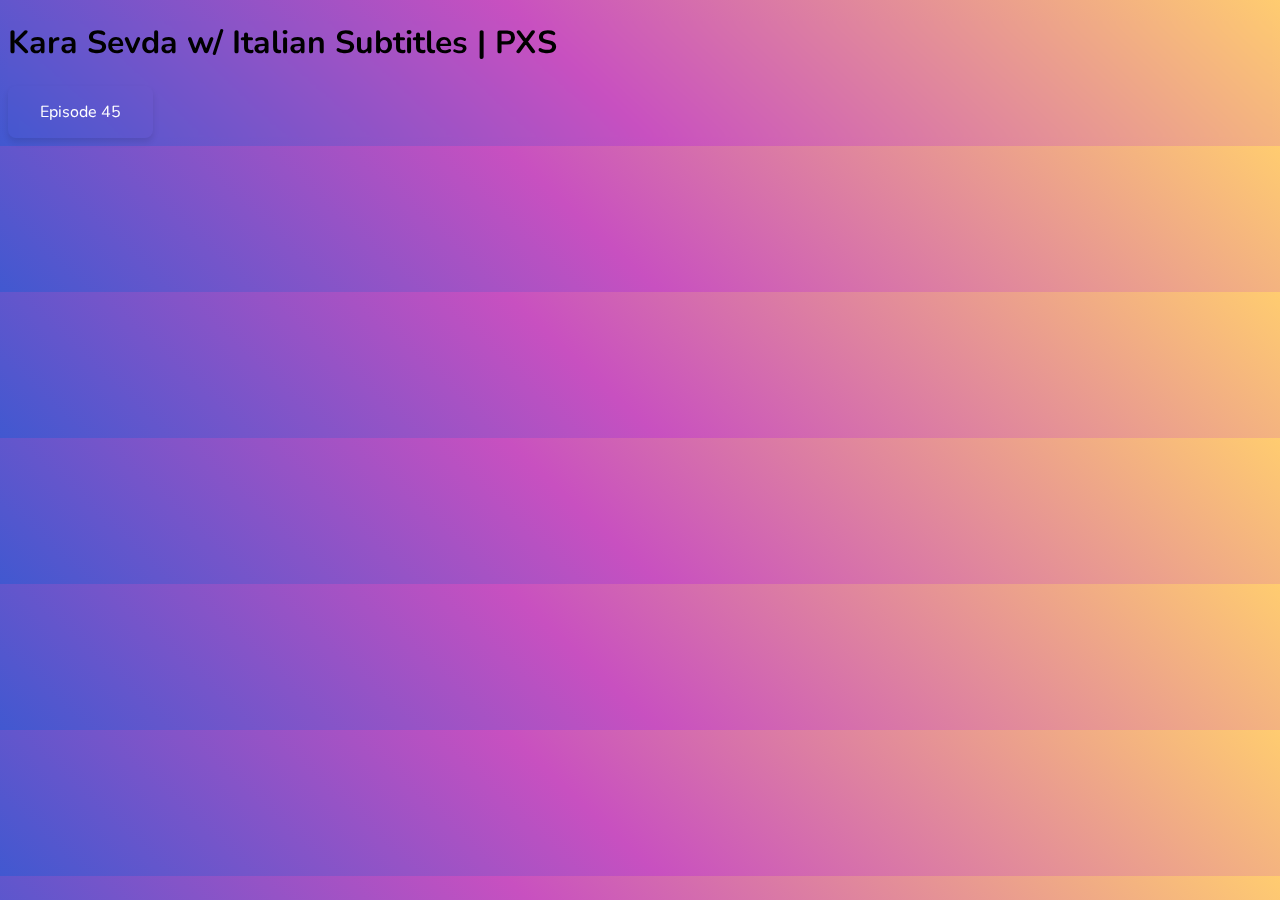
==== index.html @ 5da2f7a0 "style fix" ====
<!DOCTYPE html>
<html lang="en">
<head>
    <meta charset="UTF-8">
    <meta name="viewport" content="width=device-width, initial-scale=1.0">
    <title>Kara Sevda</title>
    <link rel="stylesheet" href="https://pxs-yt.github.io/karasevda/style.css">
</head>
<div class="blur">
<body>
    <h1>Kara Sevda w/ Italian Subtitles | PXS</h1>
    <button type="button" class="main-button" id="ep-45">
        <span class="main-button-text">Episode 45</span>
    </button>
</body>
</div>
</html>
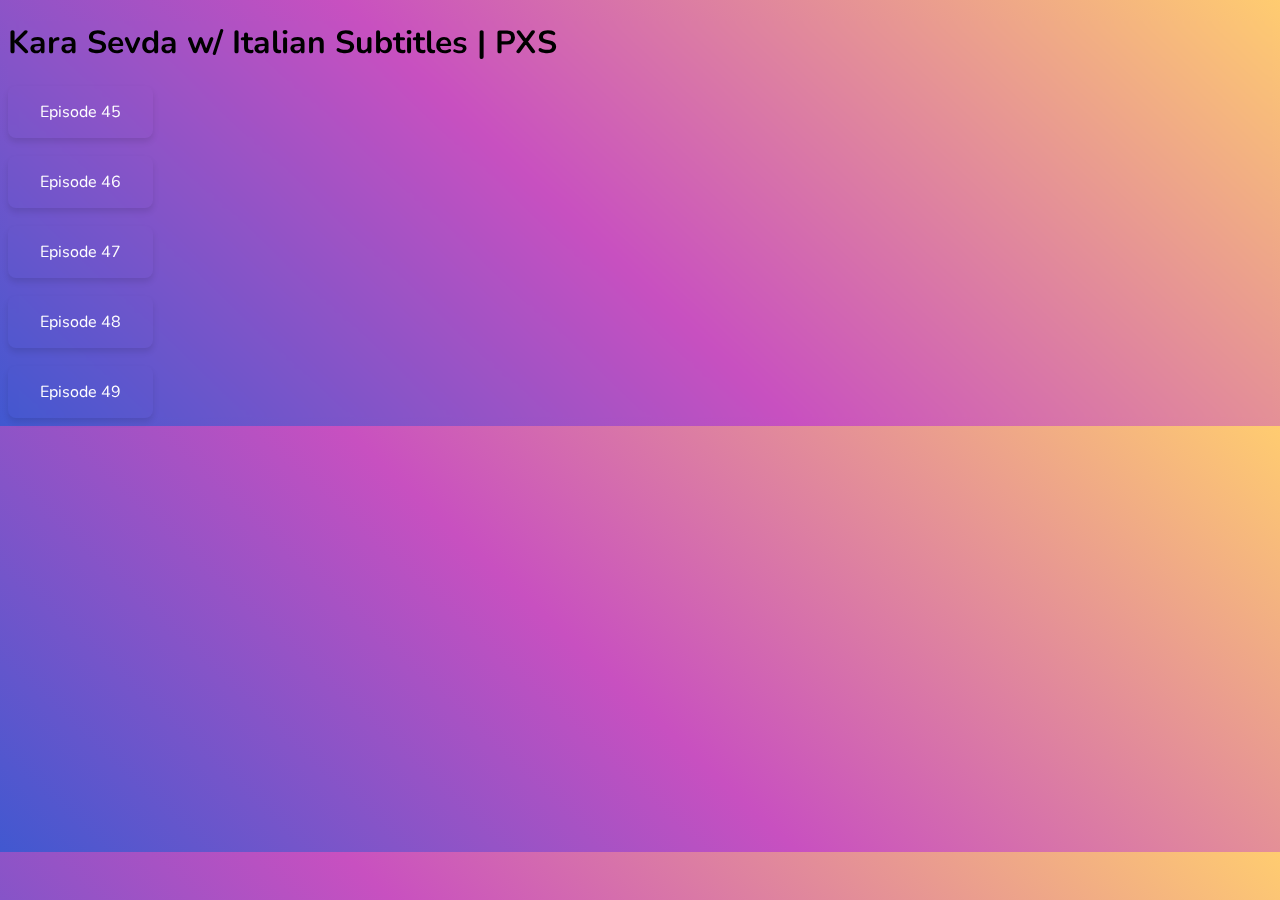
==== commit eaa43089: "added up to episode 49" ====
--- a/index.html
+++ b/index.html
@@ -12,6 +12,26 @@
     <button type="button" class="main-button" id="ep-45">
         <span class="main-button-text">Episode 45</span>
     </button>
+    <br><br>
+    <button type="button" class="main-button" id="ep-46">
+        <span class="main-button-text">Episode 46</span>
+    </button>
+    <br><br>
+    <button type="button" class="main-button" id="ep-47">
+        <span class="main-button-text">Episode 47</span>
+    </button>
+    <br><br>
+    <button type="button" class="main-button" id="ep-48">
+        <span class="main-button-text">Episode 48</span>
+    </button>
+    <br><br>
+    <button type="button" class="main-button" id="ep-49">
+        <span class="main-button-text">Episode 49</span>
+    </button>
+
+
+    <!-- SCRIPT.JS FILE -->
+    <script src="https://pxs-yt.github.io/karasevda/script.js"></script>
 </body>
 </div>
 </html>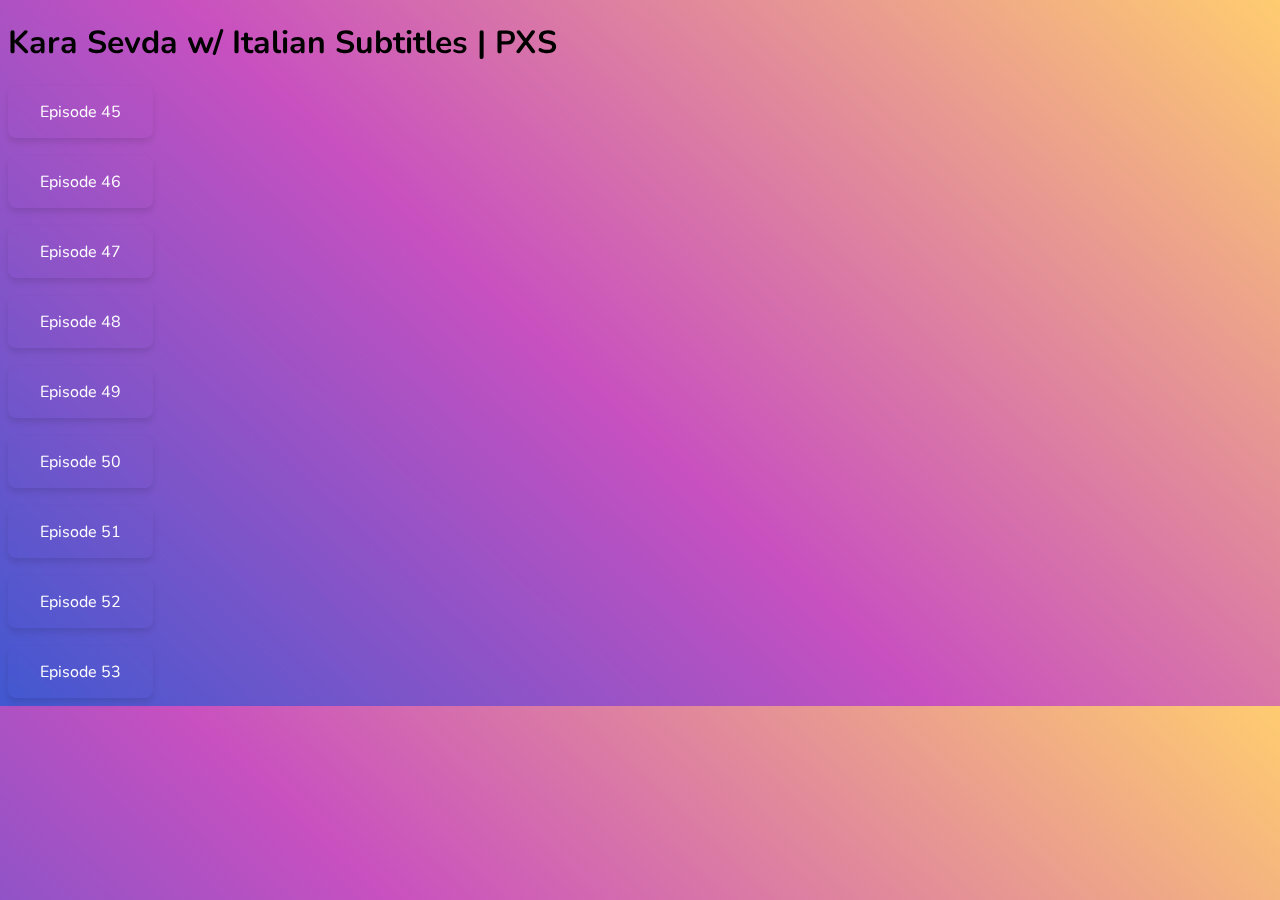
==== commit 7df622fa: "added 4 new episodes (50-53)" ====
--- a/index.html
+++ b/index.html
@@ -28,6 +28,23 @@
     <button type="button" class="main-button" id="ep-49">
         <span class="main-button-text">Episode 49</span>
     </button>
+    <br><br>
+    <button type="button" class="main-button" id="ep-50">
+        <span class="main-button-text">Episode 50</span>
+    </button>
+    <br><br>
+    <button type="button" class="main-button" id="ep-51">
+        <span class="main-button-text">Episode 51</span>
+    </button>
+    <br><br>
+    <button type="button" class="main-button" id="ep-52">
+        <span class="main-button-text">Episode 52</span>
+    </button>
+    <br><br>
+    <button type="button" class="main-button" id="ep-53">
+        <span class="main-button-text">Episode 53</span>
+    </button>
+
 
 
     <!-- SCRIPT.JS FILE -->
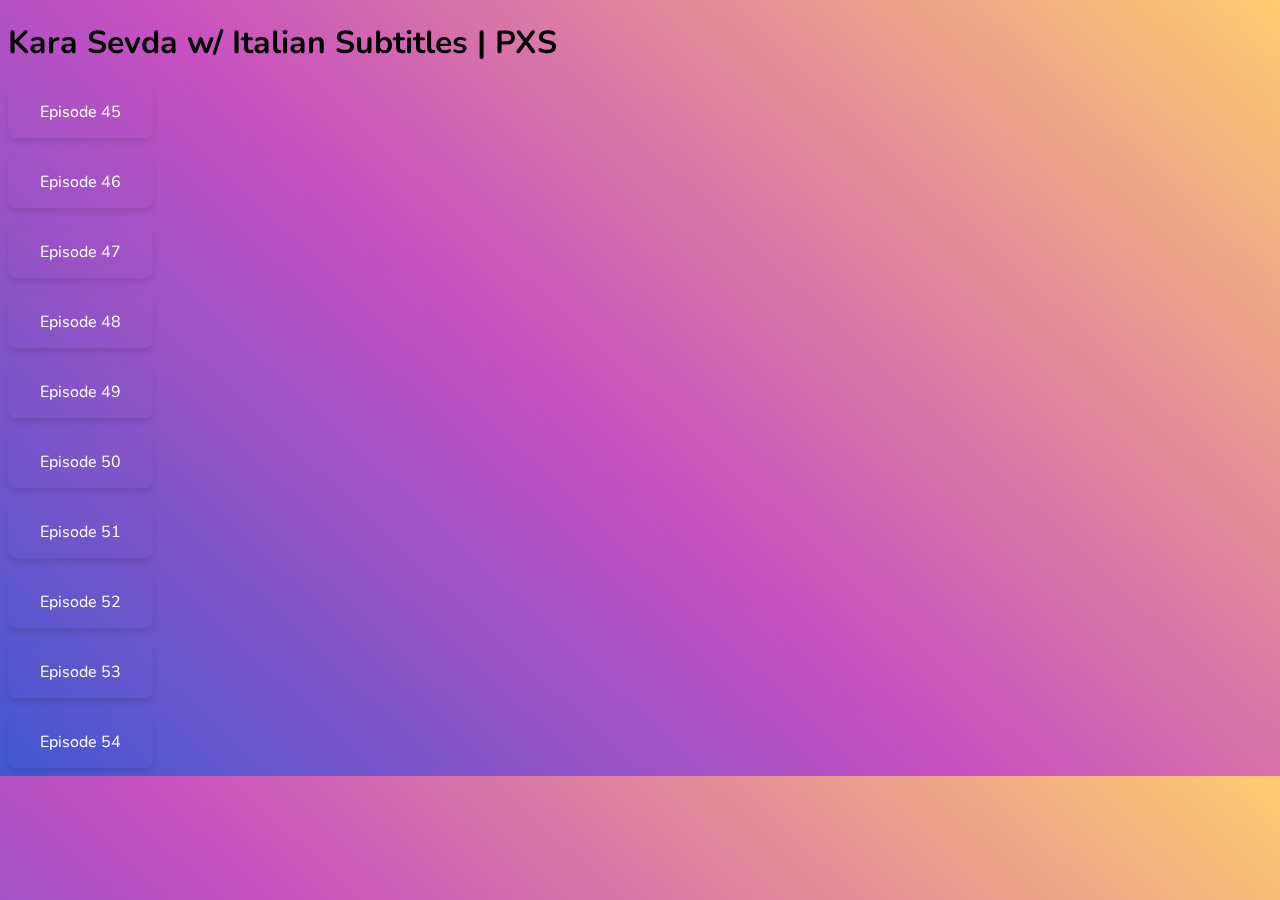
==== commit 6ef1a46e: "added kara sevda 54" ====
--- a/index.html
+++ b/index.html
@@ -44,6 +44,10 @@
     <button type="button" class="main-button" id="ep-53">
         <span class="main-button-text">Episode 53</span>
     </button>
+    <br><br>
+    <button type="button" class="main-button" id="ep-54">
+        <span class="main-button-text">Episode 54</span>
+    </button>
 
 
 
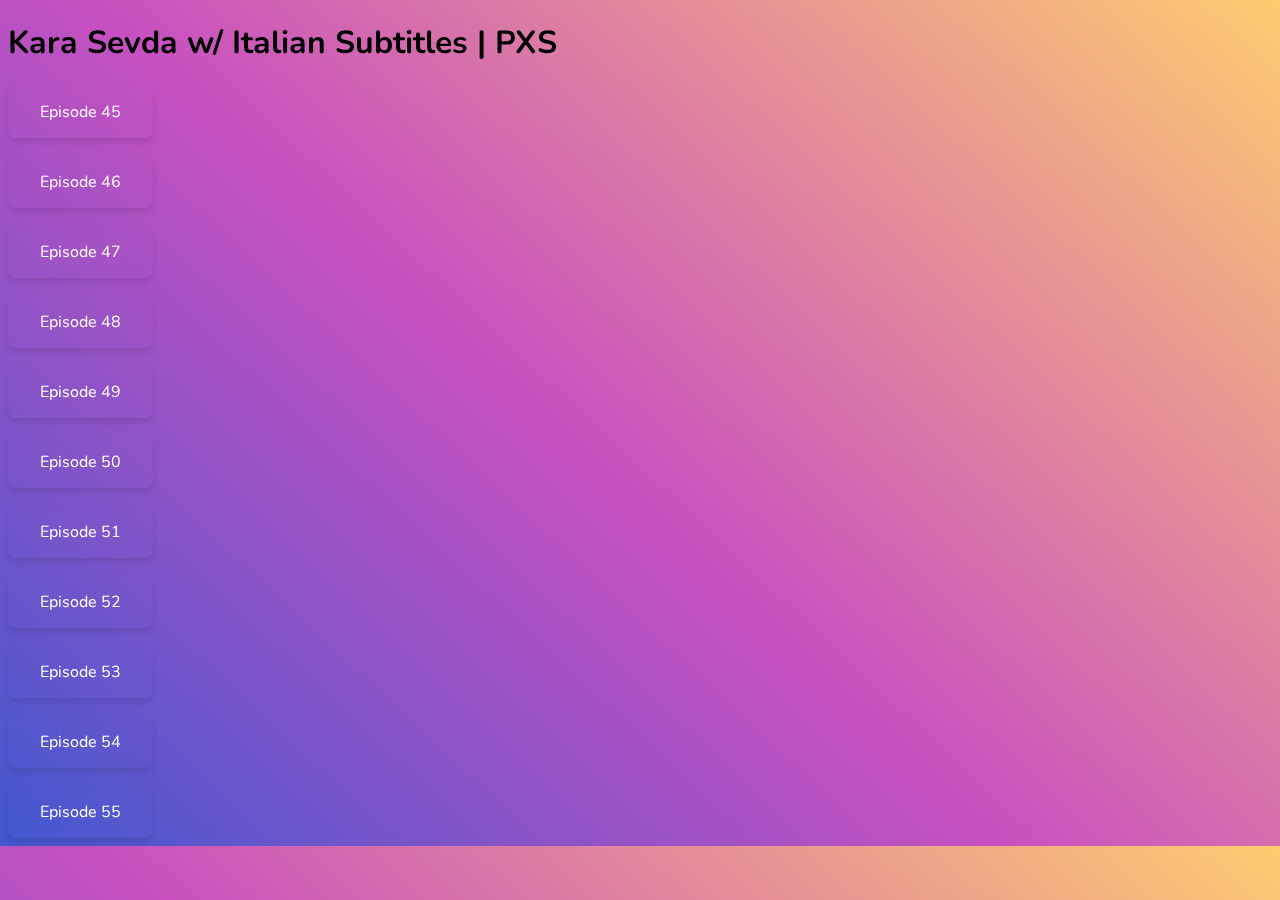
==== commit 8b440bdb: "added kara sevda 55" ====
--- a/index.html
+++ b/index.html
@@ -48,6 +48,10 @@
     <button type="button" class="main-button" id="ep-54">
         <span class="main-button-text">Episode 54</span>
     </button>
+    <br><br>
+    <button type="button" class="main-button" id="ep-55">
+        <span class="main-button-text">Episode 55</span>
+    </button>
 
 
 
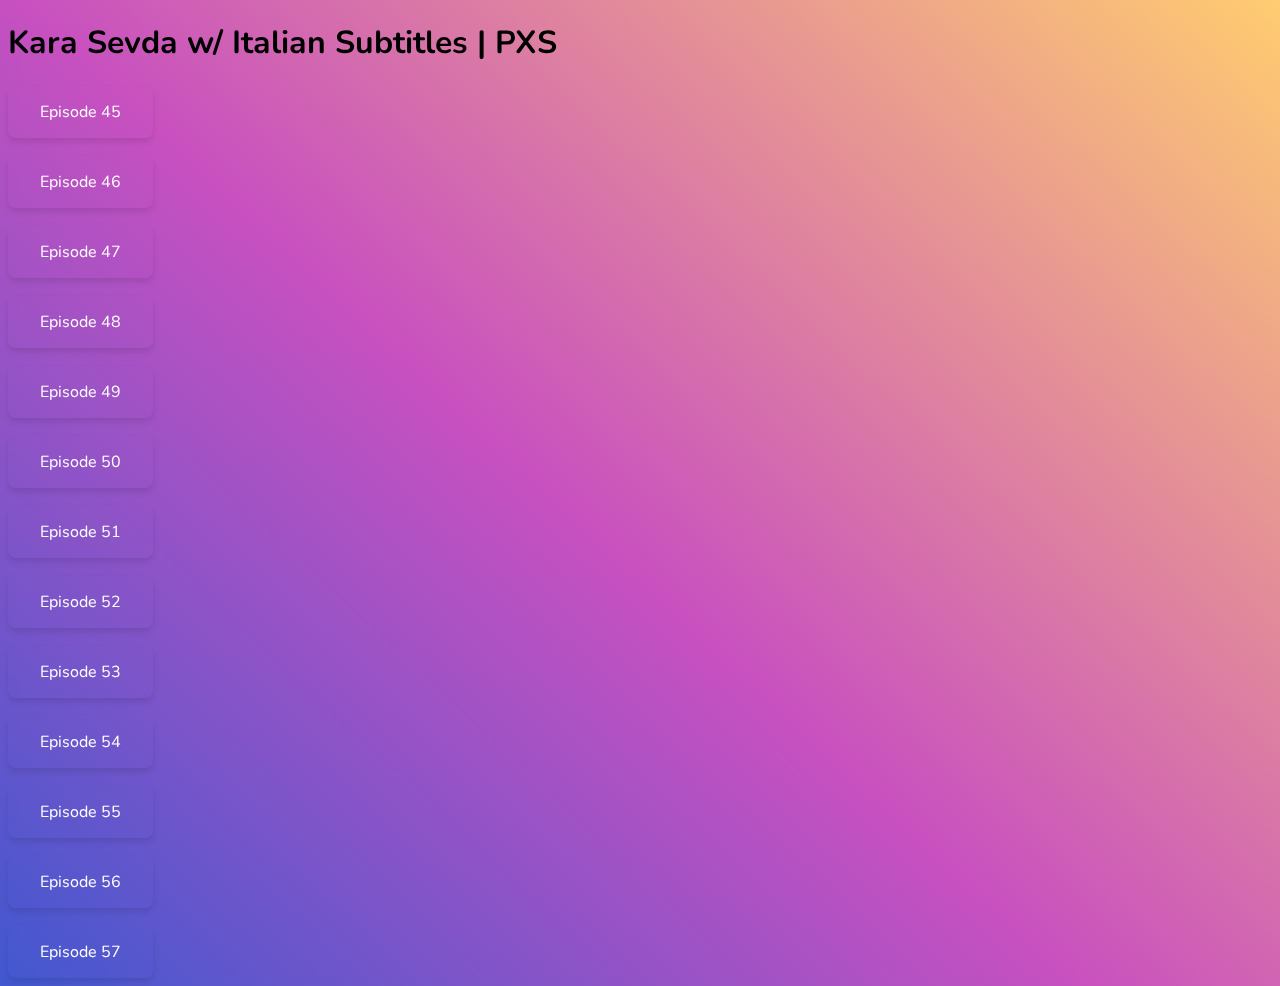
==== commit 8b88e3c5: "added kara sevda 56 & 57 (w/ it subt)" ====
--- a/index.html
+++ b/index.html
@@ -52,6 +52,14 @@
     <button type="button" class="main-button" id="ep-55">
         <span class="main-button-text">Episode 55</span>
     </button>
+    <br><br>
+    <button type="button" class="main-button" id="ep-56">
+        <span class="main-button-text">Episode 56</span>
+    </button>
+    <br><br>
+    <button type="button" class="main-button" id="ep-57">
+        <span class="main-button-text">Episode 57</span>
+    </button>
 
 
 
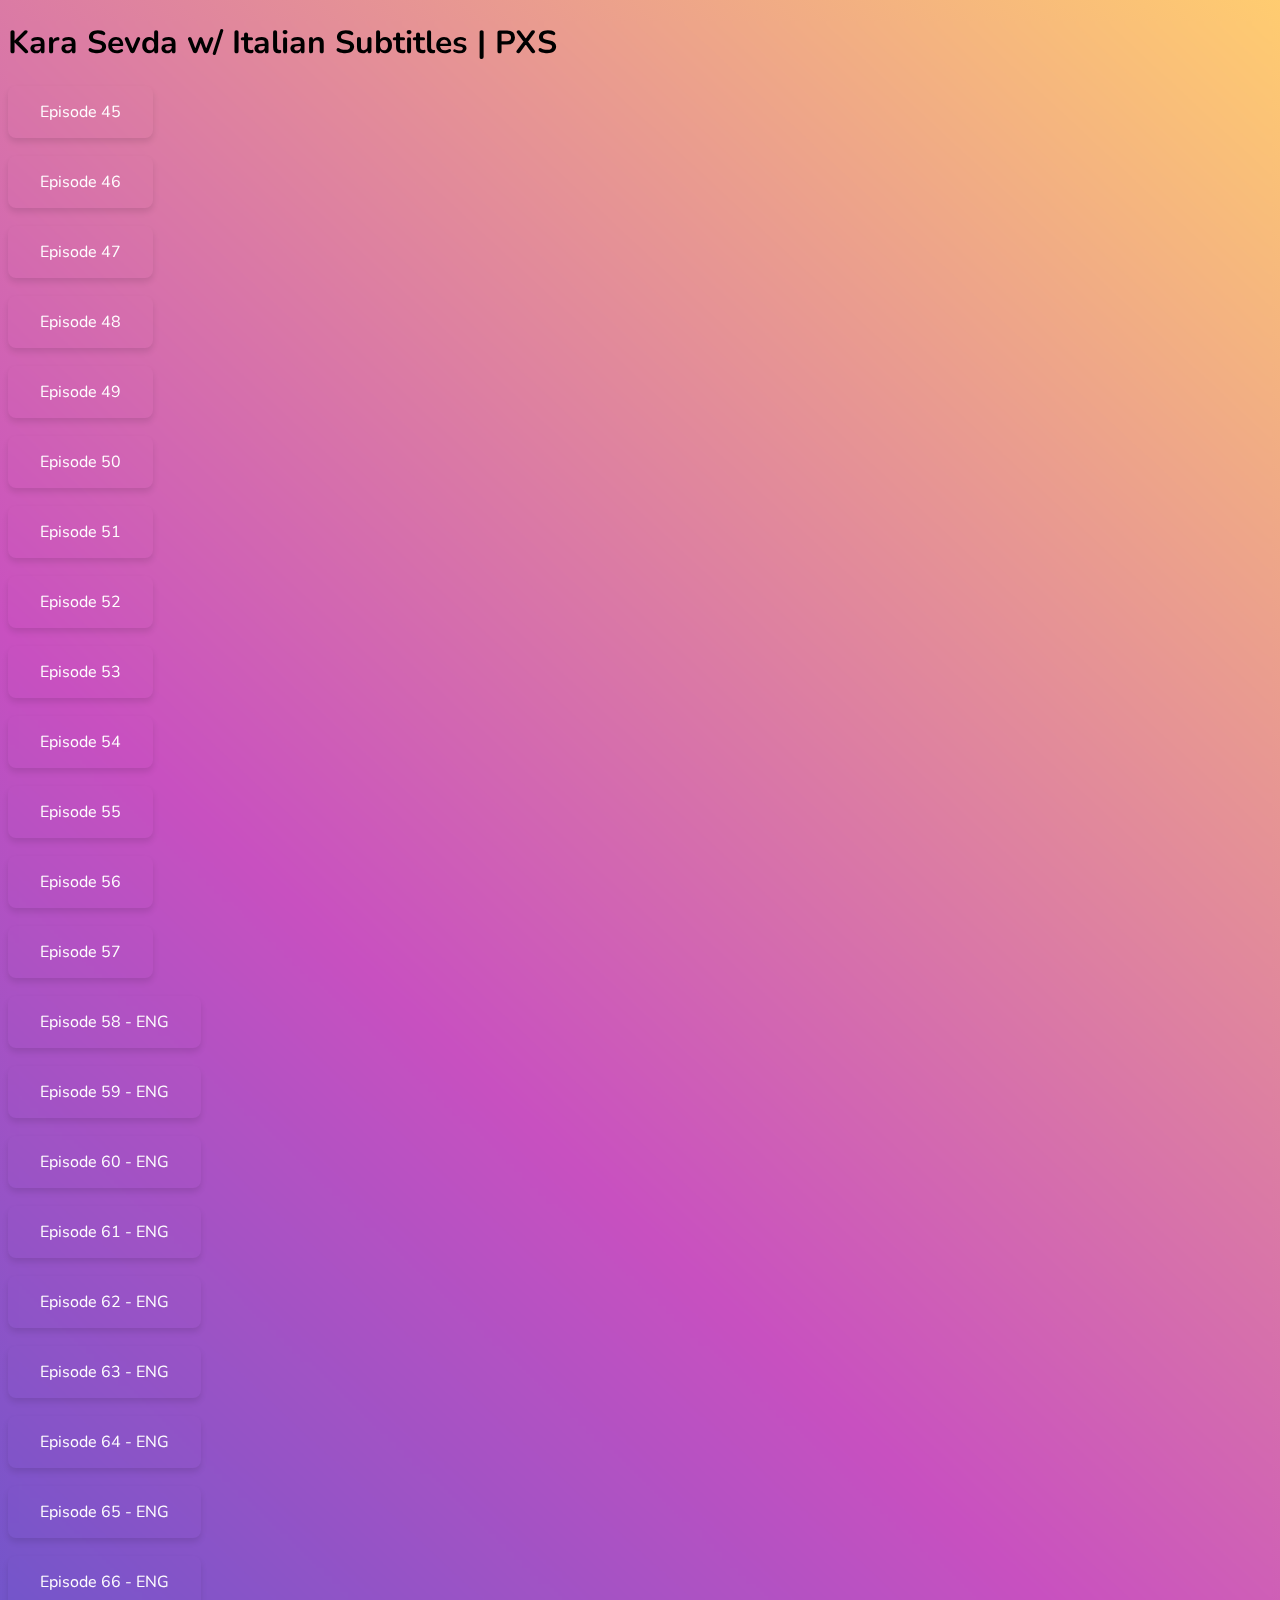
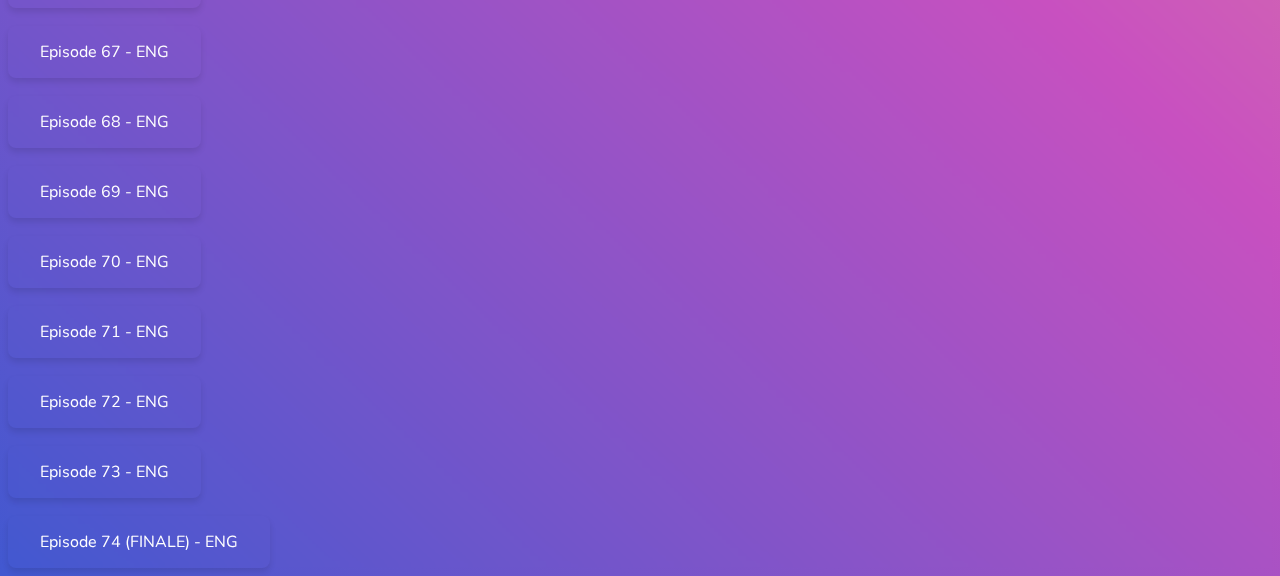
==== commit 664267a6: "finished all kara sevda episodes" ====
--- a/index.html
+++ b/index.html
@@ -60,6 +60,74 @@
     <button type="button" class="main-button" id="ep-57">
         <span class="main-button-text">Episode 57</span>
     </button>
+    <br><br>
+    <button type="button" class="main-button" id="ep-58">
+        <span class="main-button-text">Episode 58 - ENG</span>
+    </button>
+    <br><br>
+    <button type="button" class="main-button" id="ep-59">
+        <span class="main-button-text">Episode 59 - ENG</span>
+    </button>
+    <br><br>
+    <button type="button" class="main-button" id="ep-60">
+        <span class="main-button-text">Episode 60 - ENG</span>
+    </button>
+    <br><br>
+    <button type="button" class="main-button" id="ep-61">
+        <span class="main-button-text">Episode 61 - ENG</span>
+    </button>
+    <br><br>
+    <button type="button" class="main-button" id="ep-62">
+        <span class="main-button-text">Episode 62 - ENG</span>
+    </button>
+    <br><br>
+    <button type="button" class="main-button" id="ep-63">
+        <span class="main-button-text">Episode 63 - ENG</span>
+    </button>
+    <br><br>
+    <button type="button" class="main-button" id="ep-64">
+        <span class="main-button-text">Episode 64 - ENG</span>
+    </button>
+    <br><br>
+    <button type="button" class="main-button" id="ep-65">
+        <span class="main-button-text">Episode 65 - ENG</span>
+    </button>
+    <br><br>
+    <button type="button" class="main-button" id="ep-66">
+        <span class="main-button-text">Episode 66 - ENG</span>
+    </button>
+    <br><br>
+    <button type="button" class="main-button" id="ep-67">
+        <span class="main-button-text">Episode 67 - ENG</span>
+    </button>
+    <br><br>
+    <button type="button" class="main-button" id="ep-68">
+        <span class="main-button-text">Episode 68 - ENG</span>
+    </button>
+    <br><br>
+    <button type="button" class="main-button" id="ep-69">
+        <span class="main-button-text">Episode 69 - ENG</span>
+    </button>
+    <br><br>
+    <button type="button" class="main-button" id="ep-70">
+        <span class="main-button-text">Episode 70 - ENG</span>
+    </button>
+    <br><br>
+    <button type="button" class="main-button" id="ep-71">
+        <span class="main-button-text">Episode 71 - ENG</span>
+    </button>
+    <br><br>
+    <button type="button" class="main-button" id="ep-72">
+        <span class="main-button-text">Episode 72 - ENG</span>
+    </button>
+    <br><br>
+    <button type="button" class="main-button" id="ep-73">
+        <span class="main-button-text">Episode 73 - ENG</span>
+    </button>
+    <br><br>
+    <button type="button" class="main-button" id="ep-74">
+        <span class="main-button-text">Episode 74 (FINALE) - ENG</span>
+    </button>
 
 
 
